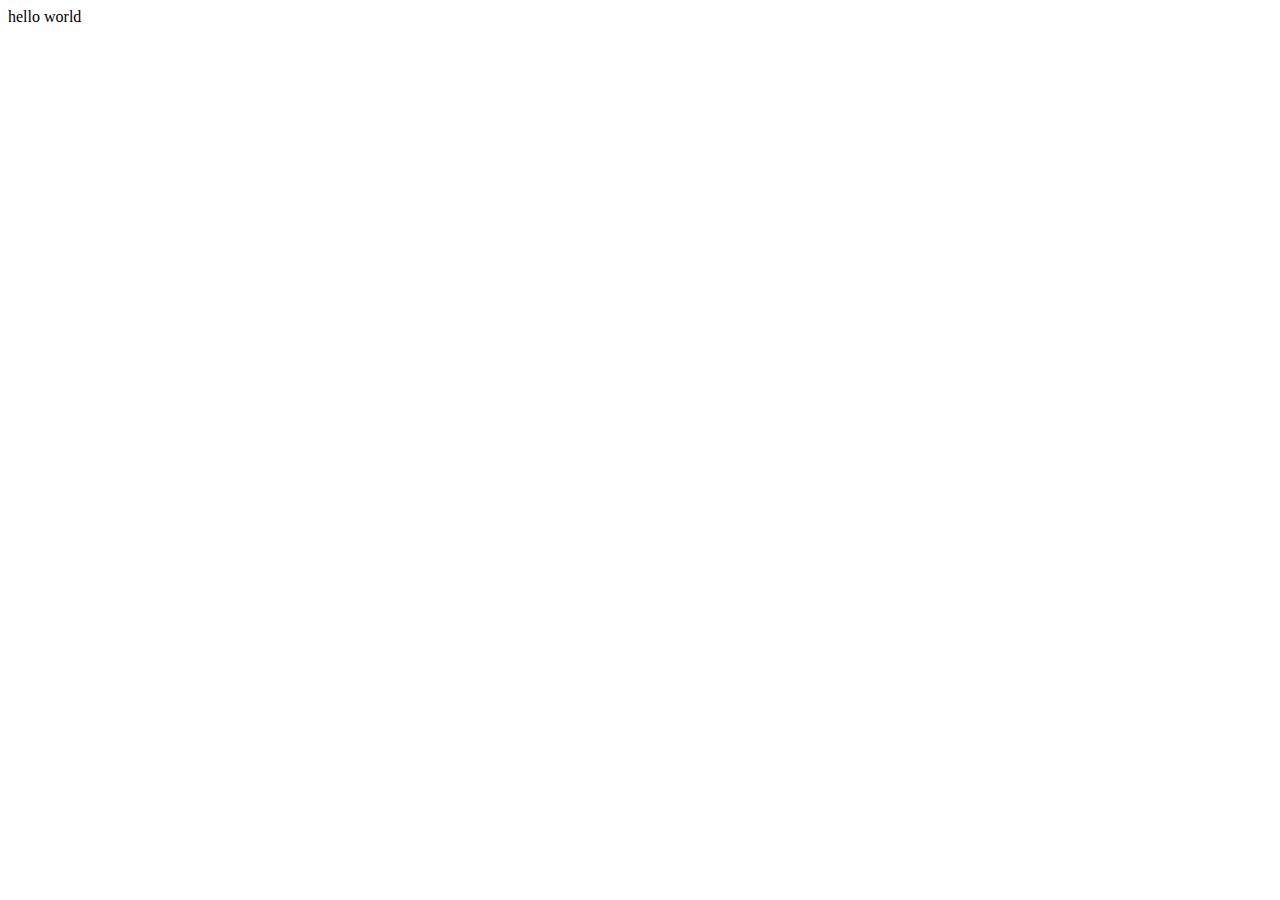
==== hello.html @ 30afe808 "add hello.html" ====
<!DOCTYPE html>
<html lang="en">
<head>
    <meta charset="UTF-8">
    <meta name="viewport" content="width=device-width, initial-scale=1.0">
    <title>Document</title>
</head>
<body>
    hello world
</body>
</html>
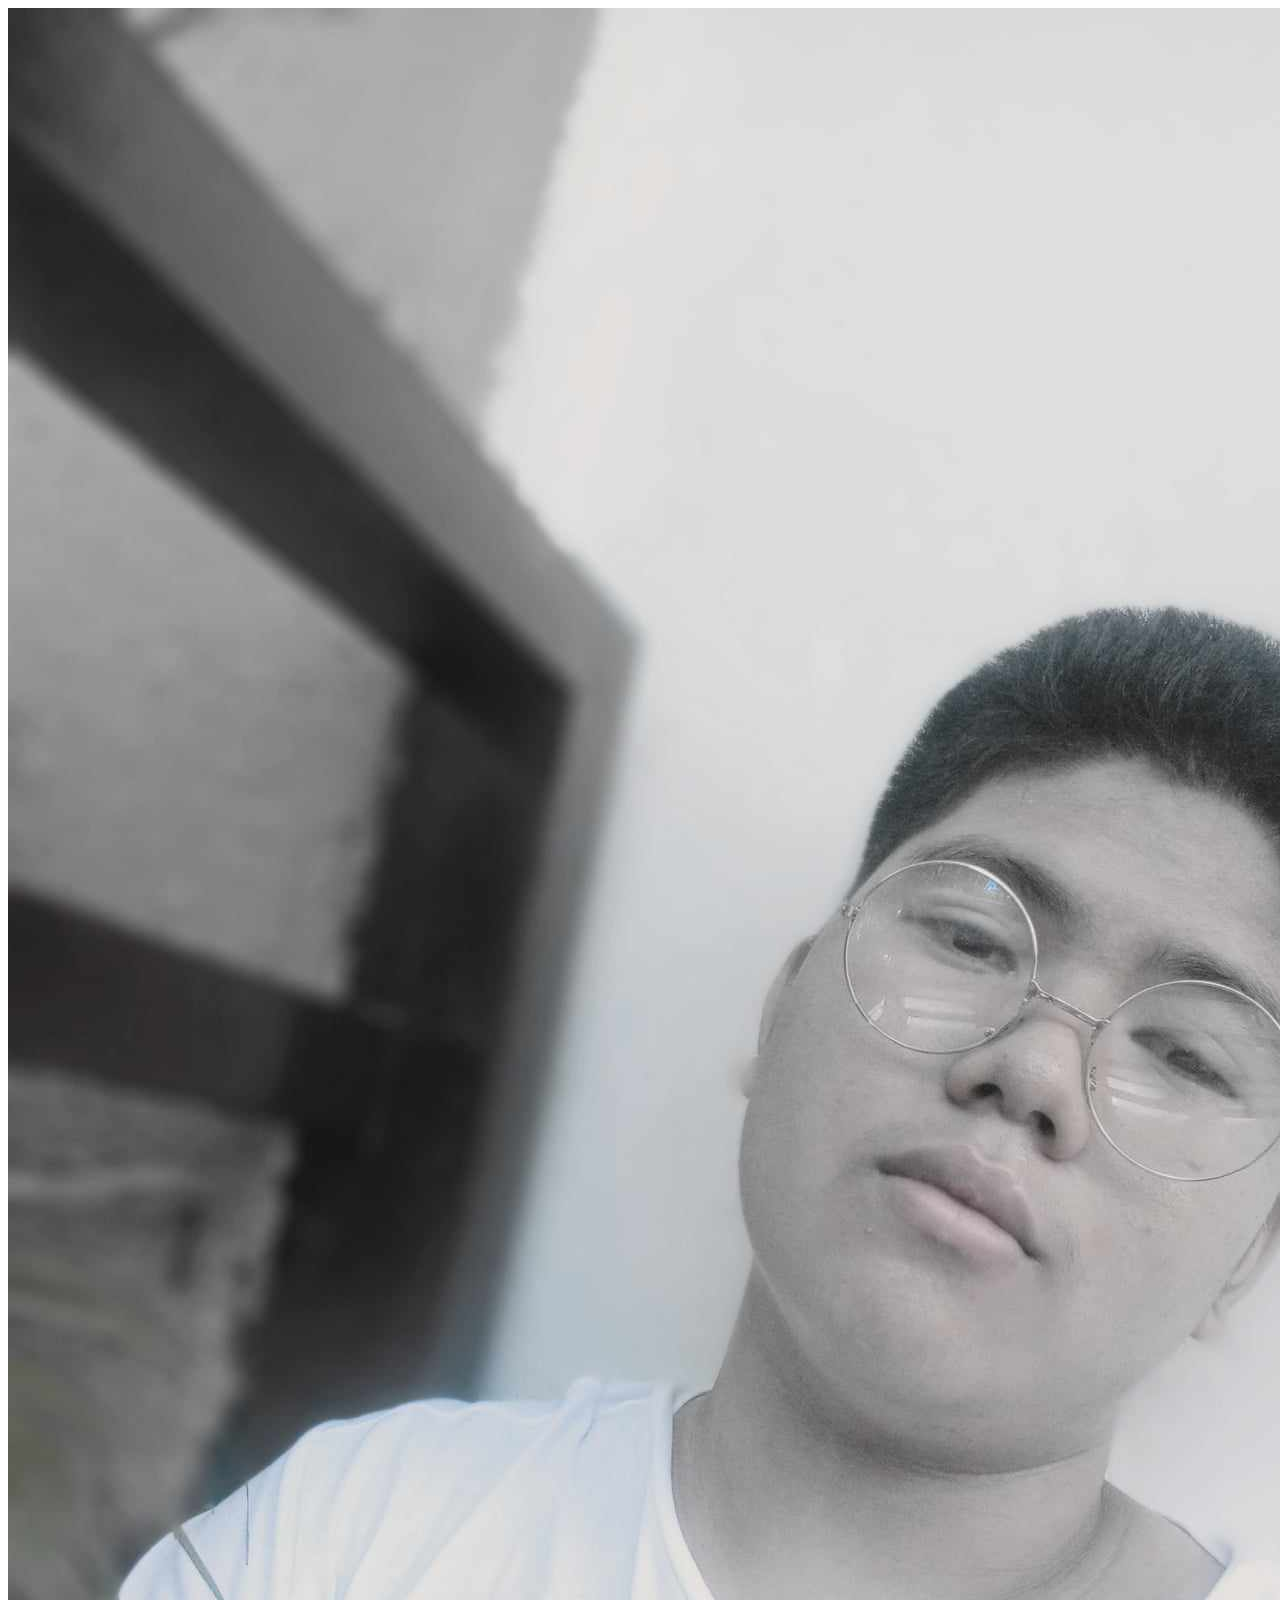
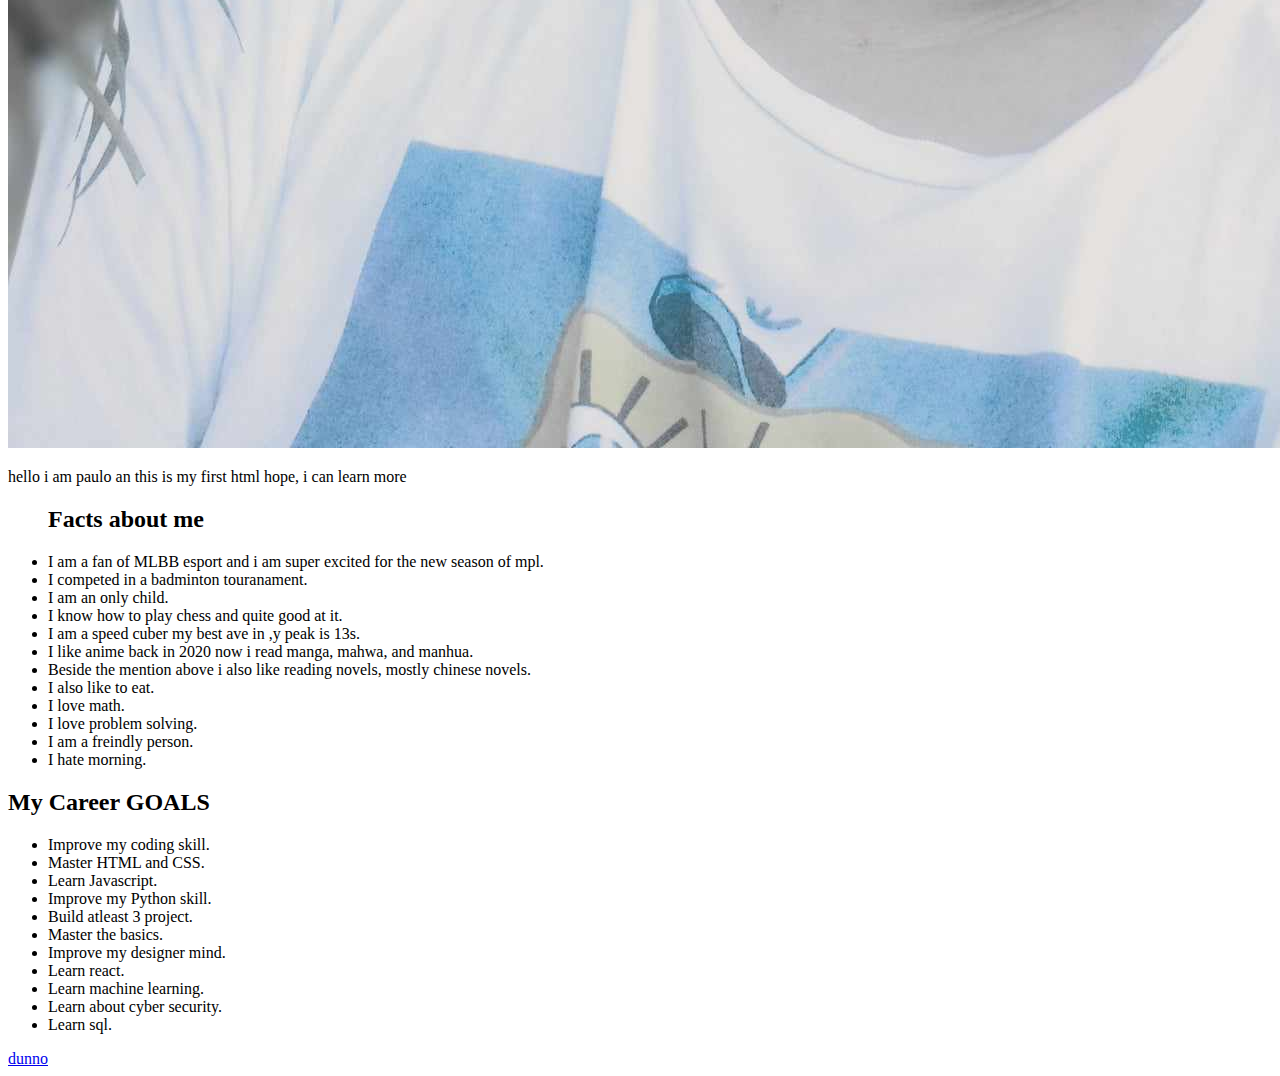
==== commit 478e824b: "Add files via upload" ====
--- a/hello.html
+++ b/hello.html
@@ -1,11 +1,61 @@
-<!DOCTYPE html>
-<html lang="en">
-<head>
-    <meta charset="UTF-8">
-    <meta name="viewport" content="width=device-width, initial-scale=1.0">
-    <title>Document</title>
-</head>
-<body>
-    hello world
-</body>
+<!DOCTYPE html>
+<html lang="eng">
+
+<head>
+    <meta charset="UTF-8">
+    <meta name="viewport" content="width=device-width, initial-scale=1.0">
+    
+    <title>
+        hello,world
+    </title>
+    <style>
+        
+    </style>
+</head>
+
+<body>
+    <div class="container">
+        <div class="imahe">
+            <img src="me.jpg" alt="pogi">
+            <div class="text">
+                <p id="mine"> hello i am paulo an this is my first html hope, i can learn more</p>
+            </div>
+        </div>
+        <div class="aboutme">
+            <ul id="facts">
+                <h2 id="facth"> Facts about me</h2>
+                <li class="fact">I am a fan of MLBB esport and i am super excited for the new season of mpl.</li>
+                <li class="fact">I competed in a badminton touranament.</li>
+                <li class="fact">I am an only child.</li>
+                <li class="fact">I know how to play chess and quite good at it.</li>
+                <li class="fact">I am a speed cuber my best ave in ,y peak is 13s.</li>
+                <li class="fact">I like anime back in 2020 now i read manga, mahwa, and manhua.</li>
+                <li class="fact">Beside the mention above i also like reading novels, mostly chinese novels.</li>
+                <li class="fact">I also like to eat.</li>
+                <li class="fact">I love math.</li>
+                <li class="fact">I love problem solving.</li>
+                <li class="fact">I am a freindly person.</li>
+                <li class="fact">I hate morning.</li>
+            </ul>
+        </div>
+        <div id="goals">
+            <h2 id="goall"> My Career GOALS</h2>
+            <ul>
+                <li class="goal">Improve my coding skill.</li>
+                <li class="goal">Master HTML and CSS.</li>
+                <li class="goal">Learn Javascript.</li>
+                <li class="goal">Improve my Python skill.</li>
+                <li class="goal">Build atleast 3 project.</li>
+                <li class="goal">Master the basics.</li>
+                <li class="goal">Improve my designer mind.</li>
+                <li class="goal">Learn react.</li>
+                <li class="goal">Learn machine learning.</li>
+                <li class="goal">Learn about cyber security.</li>
+                <li class="goal">Learn sql.</li>
+            </ul>
+        </div>
+    </div>
+    <a href="practice.html"> dunno </a>
+</body>
+
 </html>